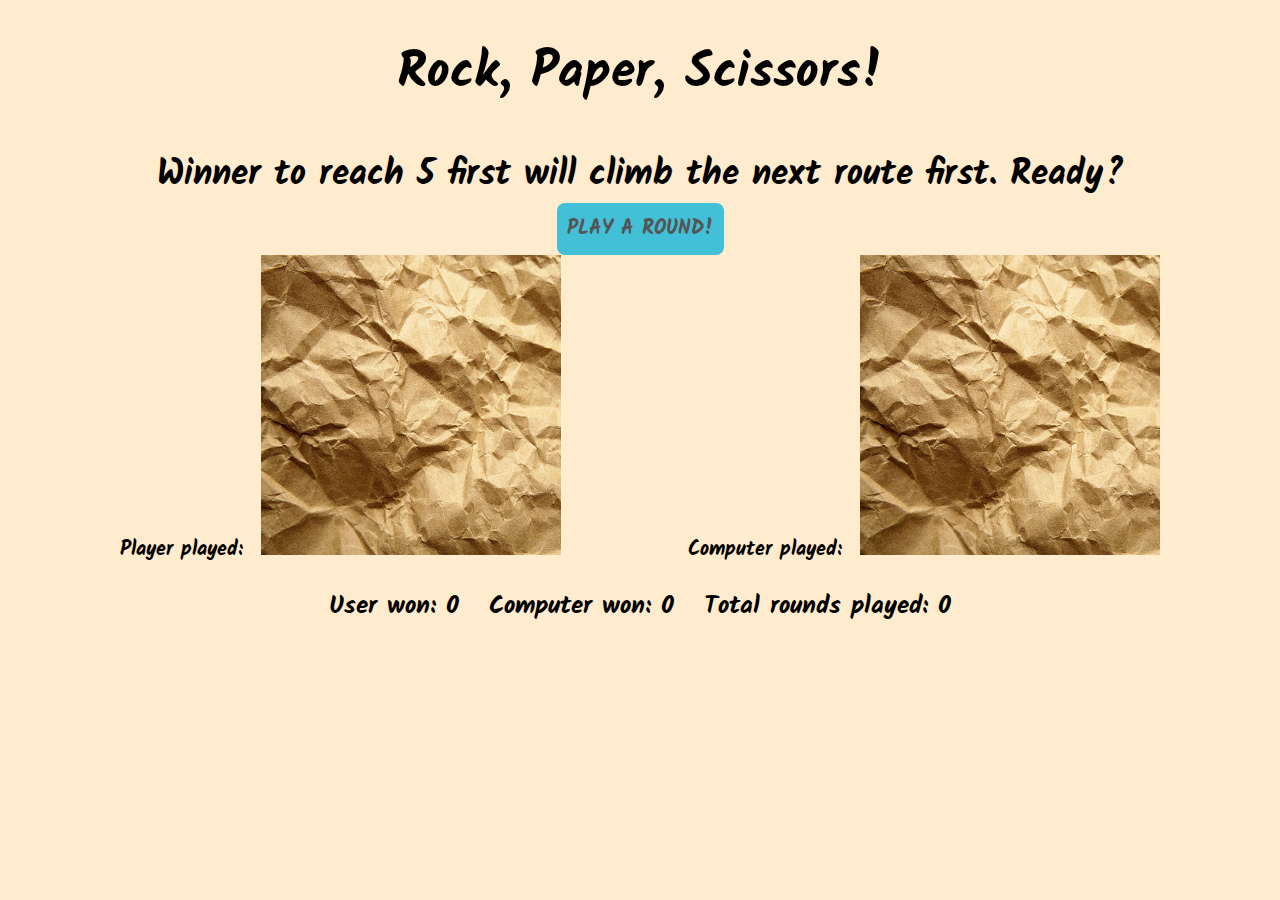
==== index.html @ 80fa0b83 "Play rock paper scissors game" ====
<!DOCTYPE html>
<html lang="en">
  <head>
    <meta charset="utf-8">
    <link rel="preconnect" href="https://fonts.googleapis.com">
    <link rel="preconnect" href="https://fonts.gstatic.com" crossorigin>
    <link href="https://fonts.googleapis.com/css2?family=Kalam:wght@300&display=swap" rel="stylesheet">
    <link rel="stylesheet" href="./css/styles.css">
  </head>
  <body>
    <h1> Rock, Paper, Scissors!
    </h1>
    <div class="instruction">Winner to reach 5 first will climb the next route first. Ready?</div>
    <div class="play-button" onclick="game()">
      <div class="button">PLAY A ROUND!</div>
    </div>
    <div class="image-container">
      <div>Player played: <img class="player-played" src="./img/paper.jpeg"></div>
      <div>Computer played: <img class="computer-played" src="./img/paper.jpeg"></div>
    </div>
    <div class="tally-container">
      <div>User won: <span class="player-won-count">0</span></div>
      <div>Computer won: <span class="computer-won-count">0</span></div>
      <div>Total rounds played: <span class="total-rounds-count">0</span></div>
    </div>
    <div class="game-end-notification"></div>
    <script src="./js/index.js"></script>
  </body>
</html>
---- css/styles.css ----
body {
  background-color: blanchedalmond;
  font-family: 'Kalam', cursive;
  font-weight: bold;
}
h1 {
  text-align: center;
  font-size: 50px;
}
.instruction {
  text-align: center;
  font-size: 35px;
}
.play-button {
  display: flex;
  justify-content: center;
  align-items: center;
  font-size: 20px;
  font-weight: bold;

}
.button {
  background-color: rgb(65, 192, 215);
  padding: 10px 10px;
  border-radius: 8px;

  color: rgb(85, 85, 85);
}

.image-container {
  display: flex;
  justify-content: space-evenly;
  font-size: 20px;
  gap: 15px;
}
.player-played, .computer-played {
  width: 300px;
  height: 300px;
  margin-left: 10px;
}

.tally-container {
  margin: 20px 20px;
  display: flex;
  gap: 30px;
  justify-content: center;
  font-size: 25px;
}
.game-end-notification {
  /* margin-top: 40px; */
  font-size: 30px;
  color: green;
  font-weight: bold;
  text-align: center;
}
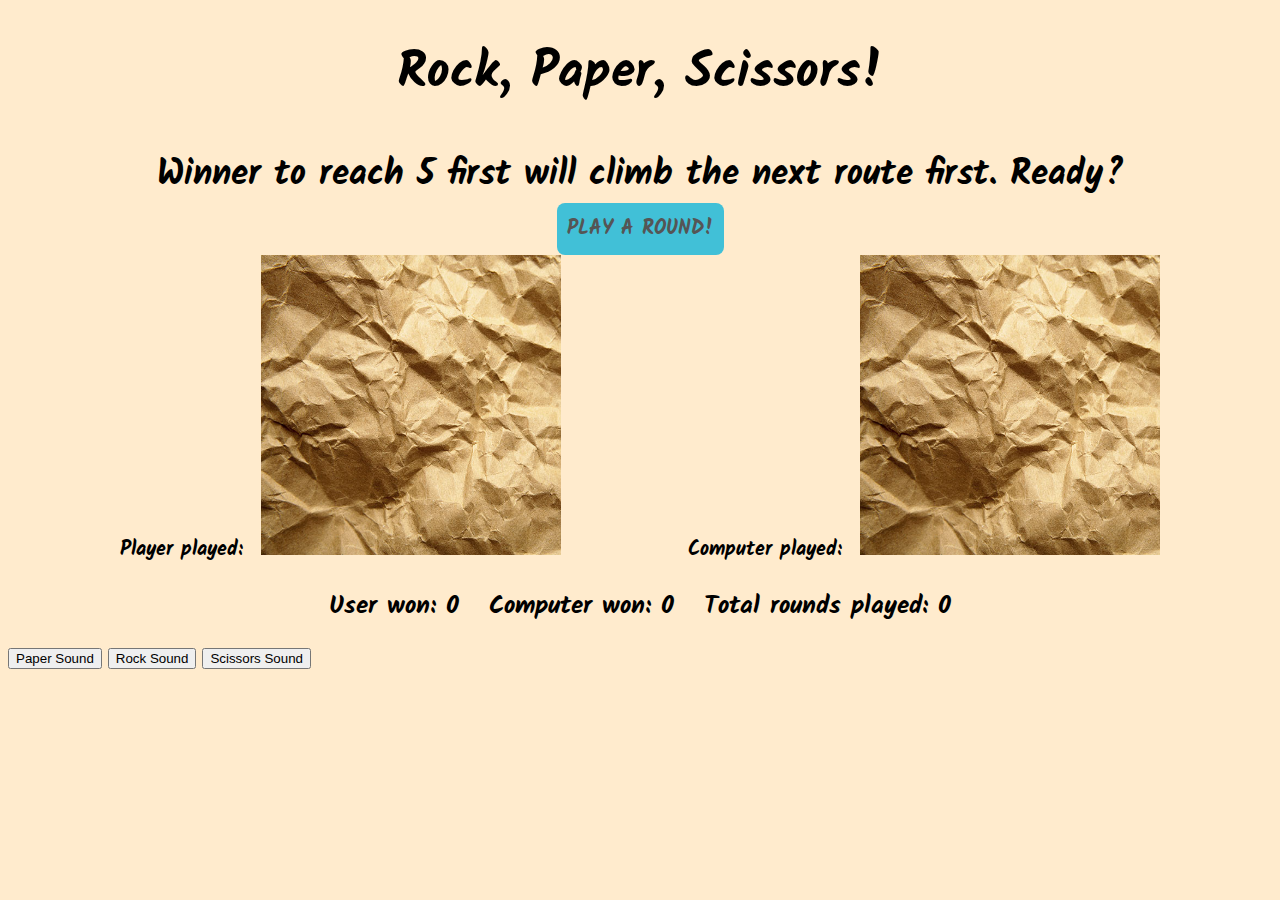
==== commit ddcbc37f: "Add sound and transform scale" ====
--- a/index.html
+++ b/index.html
@@ -24,6 +24,13 @@
       <div>Total rounds played: <span class="total-rounds-count">0</span></div>
     </div>
     <div class="game-end-notification"></div>
+    <button id="paper-btn">Paper Sound</button>
+    <button id="rock-btn">Rock Sound</button>
+    <button id="scissors-btn">Scissors Sound</button>
+    <audio id="paper-audio" src="./sounds/paper.wav"></audio>
+    <audio id="rock-audio" src="./sounds/rock.wav"></audio>
+    <audio id="scissors-audio" src="./sounds/scissors.wav"></audio>
+
     <script src="./js/index.js"></script>
   </body>
 </html>--- a/css/styles.css
+++ b/css/styles.css
@@ -52,4 +52,10 @@
   color: green;
   font-weight: bold;
   text-align: center;
+}
+.win-flash {
+  transform: scale(1.1);
+  border-color: rgb(184, 83, 83);
+  box-shadow: 0 0 10px rgb(184, 83, 83);
+  transition: all .3s;
 }